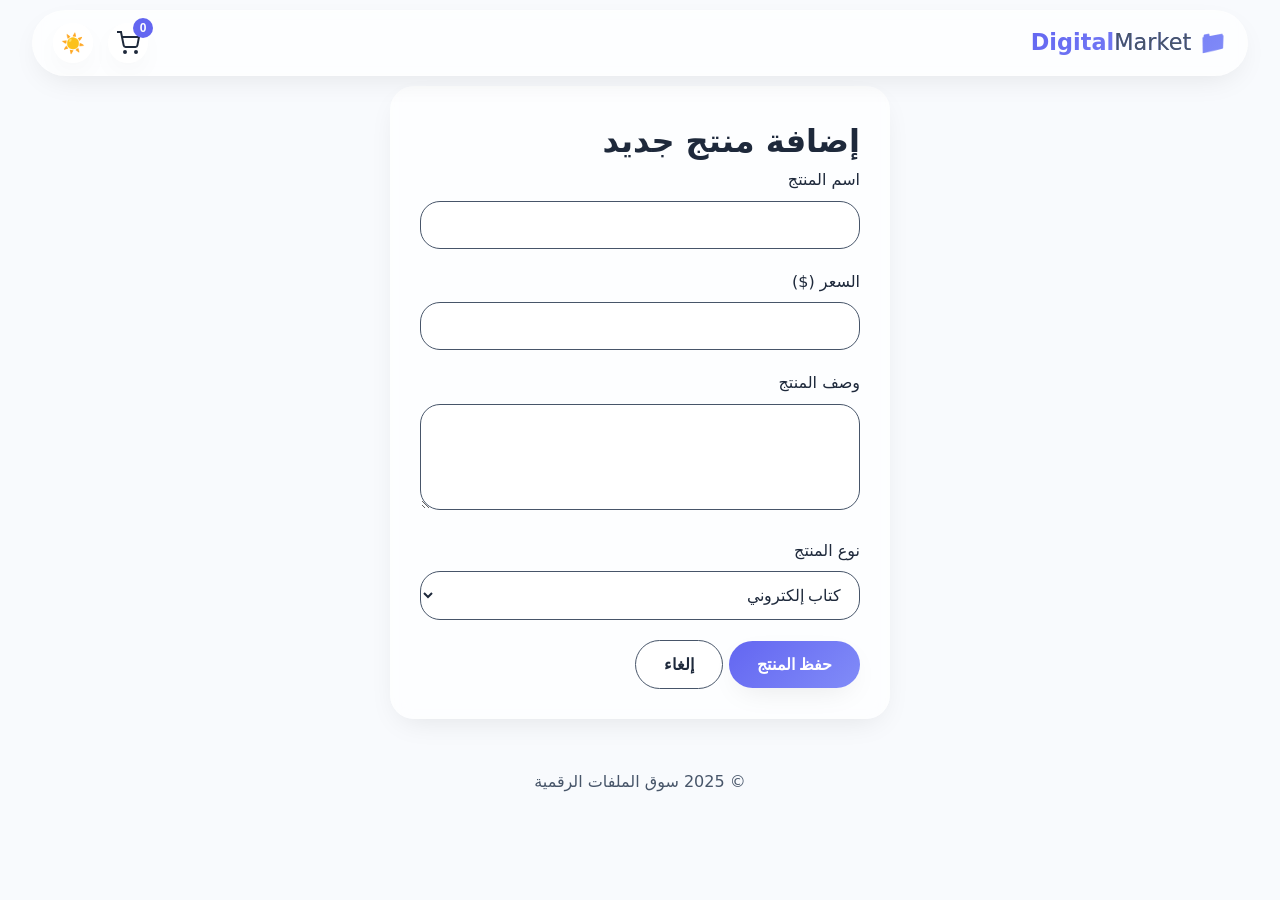
==== add-item.html @ b43b313d "Add files via upload" ====
<!DOCTYPE html>
<html lang="ar" dir="rtl">
<head>
    <meta charset="UTF-8">
    <meta name="viewport" content="width=device-width, initial-scale=1.0">
    <title>إضافة منتج جديد</title>
    <link rel="stylesheet" href="style.css">
</head>
<body class="light-mode">
    <header class="header">
        <div class="logo">📁 Digital<span>Market</span></div>
        <div class="header-actions">
            <button class="cart-btn" onclick="window.location.href='cart.html'">
                <span class="cart-icon"></span>
                <span class="cart-count" id="cart-count">0</span>
            </button>
            <button class="mode-toggle" id="mode-toggle" aria-label="تبديل الوضع الليلي"></button>
        </div>
    </header>

    <main class="form-container">
        <h1>إضافة منتج جديد</h1>
        <form id="add-product-form">
            <div class="form-group">
                <label for="name">اسم المنتج</label>
                <input type="text" id="name" name="name" required>
            </div>
            <div class="form-group">
                <label for="price">السعر ($)</label>
                <input type="number" id="price" name="price" step="0.01" min="0" required>
            </div>
            <div class="form-group">
                <label for="description">وصف المنتج</label>
                <textarea id="description" name="description" rows="4" required></textarea>
            </div>
            <div class="form-group">
                <label for="type">نوع المنتج</label>
                <select id="type" name="type">
                    <option value="ebook">كتاب إلكتروني</option>
                    <option value="code">كود برمجي</option>
                    <option value="design">قالب تصميم</option>
                    <option value="audio">موسيقى</option>
                </select>
            </div>
            <button type="submit" class="btn-primary">حفظ المنتج</button>
            <button type="button" class="btn-secondary" onclick="window.location.href='dashboard.html'">إلغاء</button>
        </form>
    </main>

    <footer>
        <p>© 2025 سوق الملفات الرقمية</p>
    </footer>

    <script src="data.js"></script>
    <script src="app.js"></script>
    <script>
        document.addEventListener('DOMContentLoaded', function() {
            document.getElementById('add-product-form').addEventListener('submit', addProduct);
            updateCartCount();
        });
    </script>
</body>
</html>
---- style.css ----
/* ===== المتغيرات والإعدادات العامة ===== */
:root {
    --bg-primary: #f8fafd;
    --bg-secondary: #ffffff;
    --text-primary: #1e293b;
    --text-secondary: #475569;
    --accent: #6366f1;
    --accent-light: #818cf8;
    --shadow: 0 10px 30px -10px rgba(0, 0, 0, 0.1);
    --glass-bg: rgba(255, 255, 255, 0.7);
    --border-radius: 24px;
    --transition: all 0.3s cubic-bezier(0.4, 0, 0.2, 1);
}

body.dark-mode {
    --bg-primary: #0f172a;
    --bg-secondary: #1e293b;
    --text-primary: #f1f5f9;
    --text-secondary: #cbd5e1;
    --accent: #818cf8;
    --accent-light: #a5b4fc;
    --shadow: 0 10px 30px -10px rgba(0, 0, 0, 0.5);
    --glass-bg: rgba(30, 41, 59, 0.7);
}

* {
    margin: 0;
    padding: 0;
    box-sizing: border-box;
    outline: none;
    -webkit-tap-highlight-color: transparent;
}

body {
    font-family: system-ui, -apple-system, 'Segoe UI', Roboto, sans-serif;
    background-color: var(--bg-primary);
    color: var(--text-primary);
    line-height: 1.6;
    transition: var(--transition);
    padding: 0 16px;
}

/* ===== الهيدر ===== */
.header {
    display: flex;
    justify-content: space-between;
    align-items: center;
    padding: 16px 0;
    margin-bottom: 20px;
    background: var(--glass-bg);
    backdrop-filter: blur(10px);
    -webkit-backdrop-filter: blur(10px);
    border-radius: 60px;
    padding: 12px 20px;
    box-shadow: var(--shadow);
    position: sticky;
    top: 10px;
    z-index: 100;
    border: 1px solid rgba(255,255,255,0.2);
}

.logo {
    font-size: 1.4rem;
    font-weight: 700;
    background: linear-gradient(135deg, var(--accent), var(--accent-light));
    -webkit-background-clip: text;
    -webkit-text-fill-color: transparent;
    background-clip: text;
}

.logo span {
    font-weight: 300;
    background: none;
    -webkit-text-fill-color: var(--text-secondary);
}

.header-actions {
    display: flex;
    gap: 15px;
    align-items: center;
}

.cart-btn {
    background: none;
    border: none;
    position: relative;
    cursor: pointer;
    padding: 8px;
    border-radius: 50%;
    background: var(--bg-secondary);
    box-shadow: var(--shadow);
    transition: var(--transition);
}

.cart-btn:hover {
    transform: scale(1.1);
}

.cart-icon {
    display: block;
    width: 24px;
    height: 24px;
    background: var(--text-primary);
    mask: url("data:image/svg+xml,%3Csvg xmlns='http://www.w3.org/2000/svg' viewBox='0 0 24 24' fill='none' stroke='currentColor' stroke-width='2'%3E%3Ccircle cx='9' cy='21' r='1'/%3E%3Ccircle cx='20' cy='21' r='1'/%3E%3Cpath d='M1 1h4l2.68 13.39a2 2 0 0 0 2 1.61h9.72a2 2 0 0 0 2-1.61L23 6H6'/%3E%3C/svg%3E") no-repeat center;
    mask-size: contain;
    -webkit-mask: url("data:image/svg+xml,%3Csvg xmlns='http://www.w3.org/2000/svg' viewBox='0 0 24 24' fill='none' stroke='currentColor' stroke-width='2'%3E%3Ccircle cx='9' cy='21' r='1'/%3E%3Ccircle cx='20' cy='21' r='1'/%3E%3Cpath d='M1 1h4l2.68 13.39a2 2 0 0 0 2 1.61h9.72a2 2 0 0 0 2-1.61L23 6H6'/%3E%3C/svg%3E") no-repeat center;
    -webkit-mask-size: contain;
}

.cart-count {
    position: absolute;
    top: -5px;
    right: -5px;
    background: var(--accent);
    color: white;
    border-radius: 50%;
    width: 20px;
    height: 20px;
    font-size: 12px;
    display: flex;
    align-items: center;
    justify-content: center;
    font-weight: bold;
}

.mode-toggle {
    width: 40px;
    height: 40px;
    border-radius: 50%;
    border: none;
    background: var(--bg-secondary);
    box-shadow: var(--shadow);
    cursor: pointer;
    position: relative;
    transition: var(--transition);
}

.mode-toggle::before {
    content: '☀️';
    position: absolute;
    top: 50%;
    left: 50%;
    transform: translate(-50%, -50%);
    font-size: 1.2rem;
}

.dark-mode .mode-toggle::before {
    content: '🌙';
}

/* ===== الأزرار ===== */
.btn-primary, .btn-secondary {
    padding: 14px 28px;
    border: none;
    border-radius: 60px;
    font-size: 1rem;
    font-weight: 600;
    cursor: pointer;
    transition: var(--transition);
    box-shadow: var(--shadow);
    background: linear-gradient(135deg, var(--accent), var(--accent-light));
    color: white;
    width: fit-content;
}

.btn-primary:hover {
    transform: translateY(-3px);
    box-shadow: 0 15px 35px -10px var(--accent);
}

.btn-secondary {
    background: var(--bg-secondary);
    color: var(--text-primary);
    box-shadow: none;
    border: 1px solid var(--text-secondary);
}

.btn-secondary:hover {
    background: var(--text-secondary);
    color: var(--bg-primary);
}

/* ===== الأيقونات CSS ===== */
.icon, .stat-icon {
    width: 60px;
    height: 60px;
    background: var(--glass-bg);
    backdrop-filter: blur(4px);
    border-radius: 20px;
    margin-bottom: 10px;
    position: relative;
    box-shadow: var(--shadow);
    border: 1px solid rgba(255,255,255,0.2);
}

.icon-pdf::before {
    content: '📄';
    font-size: 2rem;
    position: absolute;
    top: 50%;
    left: 50%;
    transform: translate(-50%, -50%);
}

.icon-code::before {
    content: '</>';
    font-size: 1.8rem;
    font-weight: bold;
    color: var(--accent);
    position: absolute;
    top: 50%;
    left: 50%;
    transform: translate(-50%, -50%);
}

.icon-design::before {
    content: '🎨';
    font-size: 2rem;
    position: absolute;
    top: 50%;
    left: 50%;
    transform: translate(-50%, -50%);
}

.icon-audio::before {
    content: '🎵';
    font-size: 2rem;
    position: absolute;
    top: 50%;
    left: 50%;
    transform: translate(-50%, -50%);
}

.stat-icon {
    width: 50px;
    height: 50px;
    border-radius: 16px;
}

.products-icon::before {
    content: '📦';
    font-size: 1.8rem;
    position: absolute;
    top: 50%;
    left: 50%;
    transform: translate(-50%, -50%);
}

.earnings-icon::before {
    content: '💰';
    font-size: 1.8rem;
    position: absolute;
    top: 50%;
    left: 50%;
    transform: translate(-50%, -50%);
}

/* ===== الأقسام ===== */
.hero {
    text-align: center;
    padding: 40px 0;
    animation: fadeInUp 0.8s ease;
}

.hero h1 {
    font-size: 2.2rem;
    margin-bottom: 16px;
}

.hero h1 span {
    color: var(--accent);
}

.hero p {
    color: var(--text-secondary);
    margin-bottom: 24px;
    font-size: 1.1rem;
}

.categories {
    margin: 40px 0;
}

.category-grid {
    display: grid;
    grid-template-columns: repeat(4, 1fr);
    gap: 12px;
    margin-top: 20px;
}

.category-item {
    display: flex;
    flex-direction: column;
    align-items: center;
    text-align: center;
    background: var(--glass-bg);
    backdrop-filter: blur(4px);
    padding: 16px 8px;
    border-radius: var(--border-radius);
    box-shadow: var(--shadow);
    transition: var(--transition);
    border: 1px solid rgba(255,255,255,0.1);
}

.category-item:hover {
    transform: translateY(-5px);
}

.category-item span {
    font-size: 0.9rem;
    font-weight: 500;
}

.products {
    margin: 40px 0;
}

.product-grid {
    display: grid;
    grid-template-columns: 1fr;
    gap: 20px;
    margin-top: 20px;
}

.product-card {
    background: var(--glass-bg);
    backdrop-filter: blur(10px);
    border-radius: var(--border-radius);
    padding: 20px;
    box-shadow: var(--shadow);
    border: 1px solid rgba(255,255,255,0.2);
    transition: var(--transition);
    animation: fadeIn 0.5s ease;
}

.product-card:hover {
    transform: scale(1.02);
    box-shadow: 0 20px 40px -15px var(--accent);
}

.product-card h3 {
    margin-bottom: 8px;
    color: var(--text-primary);
}

.product-card p {
    color: var(--text-secondary);
    margin-bottom: 12px;
    font-size: 0.95rem;
}

.product-price {
    font-size: 1.4rem;
    font-weight: 700;
    color: var(--accent);
    margin-bottom: 12px;
}

.product-actions {
    display: flex;
    gap: 10px;
}

.product-actions button {
    flex: 1;
    padding: 10px;
    border: none;
    border-radius: 40px;
    font-weight: 600;
    cursor: pointer;
    transition: var(--transition);
}

.add-to-cart {
    background: var(--accent);
    color: white;
}

.add-to-cart:hover {
    background: var(--accent-light);
}

.view-details {
    background: var(--bg-secondary);
    color: var(--text-primary);
    border: 1px solid var(--text-secondary);
}

.view-details:hover {
    background: var(--text-secondary);
    color: var(--bg-primary);
}

/* ===== صفحات أخرى ===== */
.product-detail-container {
    max-width: 600px;
    margin: 20px auto;
    background: var(--glass-bg);
    backdrop-filter: blur(10px);
    padding: 30px;
    border-radius: var(--border-radius);
    box-shadow: var(--shadow);
}

.rating {
    display: flex;
    gap: 5px;
    margin: 15px 0;
    color: #fbbf24;
    font-size: 1.3rem;
}

.cart-items {
    margin: 20px 0;
}

.cart-item {
    display: flex;
    justify-content: space-between;
    align-items: center;
    background: var(--glass-bg);
    backdrop-filter: blur(10px);
    padding: 15px;
    border-radius: 20px;
    margin-bottom: 10px;
    box-shadow: var(--shadow);
}

.cart-summary {
    display: flex;
    justify-content: space-between;
    align-items: center;
    padding: 20px;
    background: var(--bg-secondary);
    border-radius: 20px;
    margin: 20px 0;
    font-size: 1.2rem;
    font-weight: bold;
}

.cart-actions {
    display: flex;
    gap: 10px;
}

.stats-grid {
    display: grid;
    grid-template-columns: repeat(2, 1fr);
    gap: 15px;
    margin: 20px 0;
}

.stat-card {
    display: flex;
    align-items: center;
    gap: 15px;
    background: var(--glass-bg);
    backdrop-filter: blur(10px);
    padding: 20px;
    border-radius: 30px;
    box-shadow: var(--shadow);
}

.stat-label {
    color: var(--text-secondary);
    font-size: 0.9rem;
}

.stat-value {
    font-size: 1.5rem;
    font-weight: 700;
    color: var(--accent);
}

.product-list {
    margin: 20px 0;
}

.product-list-item {
    display: flex;
    justify-content: space-between;
    align-items: center;
    background: var(--glass-bg);
    backdrop-filter: blur(10px);
    padding: 15px;
    border-radius: 20px;
    margin-bottom: 10px;
}

.delete-product {
    background: #ef4444;
    color: white;
    border: none;
    padding: 8px 16px;
    border-radius: 40px;
    cursor: pointer;
    transition: var(--transition);
}

.delete-product:hover {
    background: #dc2626;
    transform: scale(1.05);
}

.form-container {
    max-width: 500px;
    margin: 20px auto;
    background: var(--glass-bg);
    backdrop-filter: blur(10px);
    padding: 30px;
    border-radius: var(--border-radius);
    box-shadow: var(--shadow);
}

.form-group {
    margin-bottom: 20px;
}

.form-group label {
    display: block;
    margin-bottom: 8px;
    font-weight: 500;
}

.form-group input,
.form-group textarea,
.form-group select {
    width: 100%;
    padding: 14px;
    border: 1px solid var(--text-secondary);
    border-radius: 20px;
    background: var(--bg-secondary);
    color: var(--text-primary);
    font-size: 1rem;
    transition: var(--transition);
}

.form-group input:focus,
.form-group textarea:focus,
.form-group select:focus {
    border-color: var(--accent);
    box-shadow: 0 0 0 3px rgba(99, 102, 241, 0.2);
}

footer {
    text-align: center;
    padding: 30px 0;
    color: var(--text-secondary);
}

/* ===== الحركات ===== */
@keyframes fadeInUp {
    from {
        opacity: 0;
        transform: translateY(20px);
    }
    to {
        opacity: 1;
        transform: translateY(0);
    }
}

@keyframes fadeIn {
    from { opacity: 0; }
    to { opacity: 1; }
}

/* ===== التجاوب ===== */
@media (min-width: 768px) {
    body {
        padding: 0 32px;
    }
    
    .product-grid {
        grid-template-columns: repeat(2, 1fr);
    }
    
    .category-grid {
        gap: 20px;
    }
    
    .hero h1 {
        font-size: 3rem;
    }
}

@media (min-width: 1024px) {
    .product-grid {
        grid-template-columns: repeat(3, 1fr);
    }
    
    .category-grid {
        grid-template-columns: repeat(4, 1fr);
    }
}
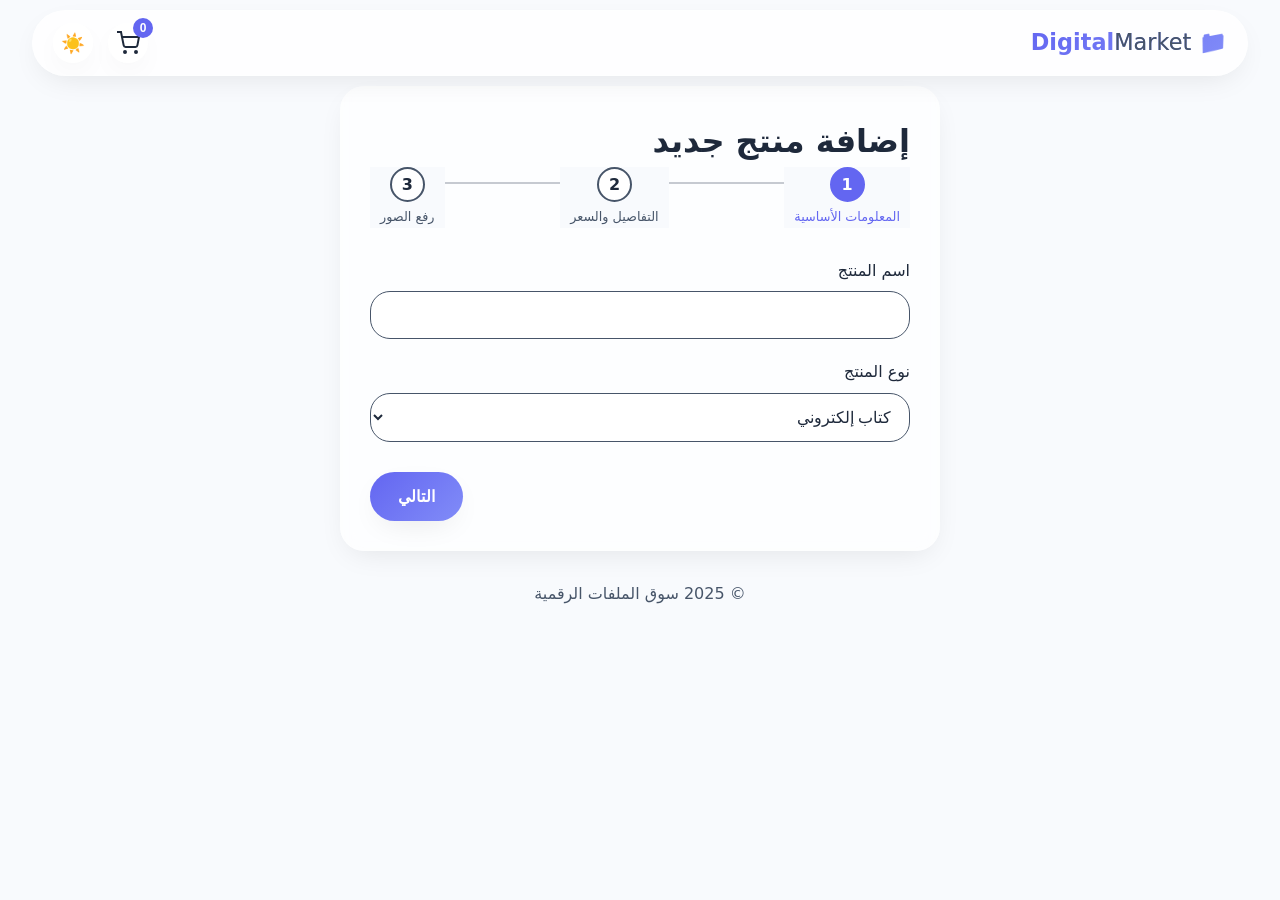
==== commit 3fb1ed5f: "Update add-item.html" ====
--- a/add-item.html
+++ b/add-item.html
@@ -3,8 +3,143 @@
 <head>
     <meta charset="UTF-8">
     <meta name="viewport" content="width=device-width, initial-scale=1.0">
-    <title>إضافة منتج جديد</title>
+    <title>إضافة منتج جديد - متعدد الخطوات</title>
     <link rel="stylesheet" href="style.css">
+    <style>
+        /* أنماط إضافية للنموذج متعدد الخطوات */
+        .multi-step-form {
+            max-width: 600px;
+            margin: 0 auto;
+            background: var(--glass-bg);
+            backdrop-filter: blur(10px);
+            padding: 30px;
+            border-radius: var(--border-radius);
+            box-shadow: var(--shadow);
+        }
+        .step-indicator {
+            display: flex;
+            justify-content: space-between;
+            margin-bottom: 30px;
+            position: relative;
+        }
+        .step-indicator::before {
+            content: '';
+            position: absolute;
+            top: 15px;
+            left: 0;
+            right: 0;
+            height: 2px;
+            background: var(--text-secondary);
+            opacity: 0.3;
+            z-index: 0;
+        }
+        .step {
+            display: flex;
+            flex-direction: column;
+            align-items: center;
+            z-index: 1;
+            background: var(--bg-primary);
+            padding: 0 10px;
+        }
+        .step-number {
+            width: 35px;
+            height: 35px;
+            border-radius: 50%;
+            background: var(--bg-secondary);
+            color: var(--text-primary);
+            display: flex;
+            align-items: center;
+            justify-content: center;
+            font-weight: bold;
+            border: 2px solid var(--text-secondary);
+            transition: var(--transition);
+        }
+        .step.active .step-number {
+            background: var(--accent);
+            color: white;
+            border-color: var(--accent);
+        }
+        .step.completed .step-number {
+            background: var(--accent-light);
+            color: white;
+            border-color: var(--accent-light);
+        }
+        .step-label {
+            font-size: 0.8rem;
+            margin-top: 5px;
+            color: var(--text-secondary);
+        }
+        .step.active .step-label {
+            color: var(--accent);
+            font-weight: 500;
+        }
+        .form-step {
+            display: none;
+        }
+        .form-step.active-step {
+            display: block;
+        }
+        .image-preview-area {
+            display: flex;
+            flex-wrap: wrap;
+            gap: 15px;
+            margin: 20px 0;
+            min-height: 100px;
+            border: 2px dashed var(--accent);
+            border-radius: 20px;
+            padding: 20px;
+            justify-content: center;
+        }
+        .preview-image {
+            width: 80px;
+            height: 80px;
+            border-radius: 16px;
+            background: var(--bg-secondary);
+            display: flex;
+            align-items: center;
+            justify-content: center;
+            font-size: 2rem;
+            box-shadow: var(--shadow);
+            position: relative;
+        }
+        .preview-image .remove-image {
+            position: absolute;
+            top: -5px;
+            right: -5px;
+            width: 20px;
+            height: 20px;
+            background: #ef4444;
+            color: white;
+            border-radius: 50%;
+            display: flex;
+            align-items: center;
+            justify-content: center;
+            font-size: 12px;
+            cursor: pointer;
+        }
+        .file-upload-btn {
+            background: var(--bg-secondary);
+            border: 1px solid var(--accent);
+            color: var(--text-primary);
+            padding: 10px 20px;
+            border-radius: 40px;
+            cursor: pointer;
+            transition: var(--transition);
+            display: inline-block;
+        }
+        .file-upload-btn:hover {
+            background: var(--accent);
+            color: white;
+        }
+        .navigation-buttons {
+            display: flex;
+            justify-content: space-between;
+            margin-top: 30px;
+        }
+        .hidden {
+            display: none;
+        }
+    </style>
 </head>
 <body class="light-mode">
     <header class="header">
@@ -18,33 +153,76 @@
         </div>
     </header>
 
-    <main class="form-container">
-        <h1>إضافة منتج جديد</h1>
-        <form id="add-product-form">
-            <div class="form-group">
-                <label for="name">اسم المنتج</label>
-                <input type="text" id="name" name="name" required>
+    <main>
+        <div class="multi-step-form">
+            <h1>إضافة منتج جديد</h1>
+            
+            <!-- مؤشر الخطوات -->
+            <div class="step-indicator">
+                <div class="step active" id="step1">
+                    <div class="step-number">1</div>
+                    <span class="step-label">المعلومات الأساسية</span>
+                </div>
+                <div class="step" id="step2">
+                    <div class="step-number">2</div>
+                    <span class="step-label">التفاصيل والسعر</span>
+                </div>
+                <div class="step" id="step3">
+                    <div class="step-number">3</div>
+                    <span class="step-label">رفع الصور</span>
+                </div>
             </div>
-            <div class="form-group">
-                <label for="price">السعر ($)</label>
-                <input type="number" id="price" name="price" step="0.01" min="0" required>
-            </div>
-            <div class="form-group">
-                <label for="description">وصف المنتج</label>
-                <textarea id="description" name="description" rows="4" required></textarea>
-            </div>
-            <div class="form-group">
-                <label for="type">نوع المنتج</label>
-                <select id="type" name="type">
-                    <option value="ebook">كتاب إلكتروني</option>
-                    <option value="code">كود برمجي</option>
-                    <option value="design">قالب تصميم</option>
-                    <option value="audio">موسيقى</option>
-                </select>
-            </div>
-            <button type="submit" class="btn-primary">حفظ المنتج</button>
-            <button type="button" class="btn-secondary" onclick="window.location.href='dashboard.html'">إلغاء</button>
-        </form>
+
+            <!-- نموذج متعدد الخطوات -->
+            <form id="add-product-form" enctype="multipart/form-data">
+                <!-- الخطوة 1: المعلومات الأساسية -->
+                <div class="form-step active-step" id="step1-content">
+                    <div class="form-group">
+                        <label for="name">اسم المنتج</label>
+                        <input type="text" id="name" name="name" required>
+                    </div>
+                    <div class="form-group">
+                        <label for="type">نوع المنتج</label>
+                        <select id="type" name="type" required>
+                            <option value="ebook">كتاب إلكتروني</option>
+                            <option value="code">كود برمجي</option>
+                            <option value="design">قالب تصميم</option>
+                            <option value="audio">موسيقى</option>
+                        </select>
+                    </div>
+                </div>
+
+                <!-- الخطوة 2: التفاصيل والسعر -->
+                <div class="form-step" id="step2-content">
+                    <div class="form-group">
+                        <label for="price">السعر ($)</label>
+                        <input type="number" id="price" name="price" step="0.01" min="0" required>
+                    </div>
+                    <div class="form-group">
+                        <label for="description">وصف المنتج</label>
+                        <textarea id="description" name="description" rows="4" required></textarea>
+                    </div>
+                </div>
+
+                <!-- الخطوة 3: رفع الصور (معاينة فورية) -->
+                <div class="form-step" id="step3-content">
+                    <div class="form-group">
+                        <label>صور المنتج (يمكن رفع عدة صور)</label>
+                        <div class="image-preview-area" id="imagePreview"></div>
+                        <input type="file" id="imageUpload" accept="image/*" multiple style="display: none;">
+                        <button type="button" class="file-upload-btn" id="uploadBtn">اختر صوراً</button>
+                        <p style="font-size:0.8rem; color:var(--text-secondary); margin-top:5px;">(محاكاة رفع الصور - يتم عرض أيقونات بدلاً من الصور الفعلية)</p>
+                    </div>
+                </div>
+
+                <!-- أزرار التنقل -->
+                <div class="navigation-buttons">
+                    <button type="button" class="btn-secondary" id="prevBtn" style="visibility: hidden;">السابق</button>
+                    <button type="button" class="btn-primary" id="nextBtn">التالي</button>
+                    <button type="submit" class="btn-primary" id="submitBtn" style="display: none;">حفظ المنتج</button>
+                </div>
+            </form>
+        </div>
     </main>
 
     <footer>
@@ -54,10 +232,169 @@
     <script src="data.js"></script>
     <script src="app.js"></script>
     <script>
+        // إدارة النموذج متعدد الخطوات
         document.addEventListener('DOMContentLoaded', function() {
-            document.getElementById('add-product-form').addEventListener('submit', addProduct);
+            const steps = [document.getElementById('step1'), document.getElementById('step2'), document.getElementById('step3')];
+            const stepContents = [
+                document.getElementById('step1-content'),
+                document.getElementById('step2-content'),
+                document.getElementById('step3-content')
+            ];
+            const prevBtn = document.getElementById('prevBtn');
+            const nextBtn = document.getElementById('nextBtn');
+            const submitBtn = document.getElementById('submitBtn');
+            let currentStep = 0;
+
+            // تحديث واجهة الخطوات
+            function updateStepUI() {
+                stepContents.forEach((content, index) => {
+                    if (index === currentStep) {
+                        content.classList.add('active-step');
+                    } else {
+                        content.classList.remove('active-step');
+                    }
+                });
+
+                steps.forEach((step, index) => {
+                    step.classList.remove('active', 'completed');
+                    if (index === currentStep) {
+                        step.classList.add('active');
+                    } else if (index < currentStep) {
+                        step.classList.add('completed');
+                    }
+                });
+
+                // إظهار/إخفاء الأزرار
+                if (currentStep === 0) {
+                    prevBtn.style.visibility = 'hidden';
+                } else {
+                    prevBtn.style.visibility = 'visible';
+                }
+
+                if (currentStep === steps.length - 1) {
+                    nextBtn.style.display = 'none';
+                    submitBtn.style.display = 'inline-block';
+                } else {
+                    nextBtn.style.display = 'inline-block';
+                    submitBtn.style.display = 'none';
+                }
+            }
+
+            // الانتقال إلى الخطوة التالية
+            function nextStep() {
+                if (currentStep < steps.length - 1) {
+                    // التحقق من صحة المدخلات في الخطوة الحالية
+                    const inputs = stepContents[currentStep].querySelectorAll('input, select, textarea');
+                    let valid = true;
+                    inputs.forEach(input => {
+                        if (input.hasAttribute('required') && !input.value.trim()) {
+                            valid = false;
+                            input.style.borderColor = '#ef4444';
+                        } else {
+                            input.style.borderColor = '';
+                        }
+                    });
+                    if (!valid) {
+                        alert('يرجى ملء جميع الحقول المطلوبة');
+                        return;
+                    }
+                    currentStep++;
+                    updateStepUI();
+                }
+            }
+
+            // العودة إلى الخطوة السابقة
+            function prevStep() {
+                if (currentStep > 0) {
+                    currentStep--;
+                    updateStepUI();
+                }
+            }
+
+            // معالجة رفع الصور والمعاينة
+            const imageUpload = document.getElementById('imageUpload');
+            const uploadBtn = document.getElementById('uploadBtn');
+            const imagePreview = document.getElementById('imagePreview');
+
+            uploadBtn.addEventListener('click', () => {
+                imageUpload.click();
+            });
+
+            imageUpload.addEventListener('change', function(e) {
+                const files = Array.from(e.target.files);
+                files.forEach(file => {
+                    // محاكاة معاينة الصورة باستخدام FileReader (نعرض أيقونة بدلاً من الصورة الفعلية لتجنب الصور الخارجية)
+                    const reader = new FileReader();
+                    reader.onload = function(ev) {
+                        // نستخدم أيقونة بدلاً من الصورة
+                        const previewDiv = document.createElement('div');
+                        previewDiv.className = 'preview-image';
+                        previewDiv.innerHTML = `
+                            <span>🖼️</span>
+                            <span class="remove-image" onclick="this.parentElement.remove()">×</span>
+                        `;
+                        imagePreview.appendChild(previewDiv);
+                    };
+                    reader.readAsDataURL(file);
+                });
+                // إعادة تعيين قيمة input للسماح برفع نفس الملف مرة أخرى
+                imageUpload.value = '';
+            });
+
+            // ربط الأزرار
+            prevBtn.addEventListener('click', prevStep);
+            nextBtn.addEventListener('click', nextStep);
+
+            // معالجة تقديم النموذج
+            document.getElementById('add-product-form').addEventListener('submit', function(e) {
+                e.preventDefault();
+                
+                // جمع البيانات من جميع الخطوات
+                const name = document.getElementById('name').value.trim();
+                const type = document.getElementById('type').value;
+                const price = parseFloat(document.getElementById('price').value);
+                const description = document.getElementById('description').value.trim();
+                
+                if (!name || isNaN(price) || !description) {
+                    alert('يرجى ملء جميع الحقول');
+                    return;
+                }
+                
+                // استدعاء دالة addProduct من app.js (إذا كانت موجودة) أو تنفيذ الحفظ محلياً
+                if (typeof addProduct === 'function') {
+                    addProduct(e);
+                } else {
+                    // محاكاة الحفظ
+                    const products = JSON.parse(localStorage.getItem('products')) || [];
+                    const newId = products.length > 0 ? Math.max(...products.map(p => p.id)) + 1 : 1;
+                    const newProduct = {
+                        id: newId,
+                        name,
+                        price,
+                        description,
+                        type,
+                        rating: 5.0,
+                        reviews: 0,
+                        date: new Date().toISOString().split('T')[0]
+                    };
+                    products.push(newProduct);
+                    localStorage.setItem('products', JSON.stringify(products));
+                    
+                    let stats = JSON.parse(localStorage.getItem('sellerStats')) || { totalEarnings: 1250.75, totalSales: 87 };
+                    stats.totalEarnings += price * 0.7;
+                    localStorage.setItem('sellerStats', JSON.stringify(stats));
+                    
+                    alert('تمت إضافة المنتج بنجاح');
+                    window.location.href = 'dashboard.html';
+                }
+            });
+
+            // تحديث عداد السلة
             updateCartCount();
+
+            // تهيئة واجهة الخطوات
+            updateStepUI();
         });
     </script>
 </body>
-</html>+</html>
--- a/style.css
+++ b/style.css
@@ -10,6 +10,7 @@
     --glass-bg: rgba(255, 255, 255, 0.7);
     --border-radius: 24px;
     --transition: all 0.3s cubic-bezier(0.4, 0, 0.2, 1);
+    --header-bg: rgba(255, 255, 255, 0.8);
 }
 
 body.dark-mode {
@@ -21,6 +22,7 @@
     --accent-light: #a5b4fc;
     --shadow: 0 10px 30px -10px rgba(0, 0, 0, 0.5);
     --glass-bg: rgba(30, 41, 59, 0.7);
+    --header-bg: rgba(15, 23, 42, 0.8);
 }
 
 * {
@@ -40,14 +42,30 @@
     padding: 0 16px;
 }
 
-/* ===== الهيدر ===== */
+/* ===== أنيميشن الظهور عند التمرير ===== */
+@keyframes reveal {
+    from {
+        opacity: 0;
+        transform: translateY(30px);
+    }
+    to {
+        opacity: 1;
+        transform: translateY(0);
+    }
+}
+
+section {
+    animation: reveal 0.8s ease forwards;
+}
+
+/* ===== الهيدر المتغير ===== */
 .header {
     display: flex;
     justify-content: space-between;
     align-items: center;
     padding: 16px 0;
     margin-bottom: 20px;
-    background: var(--glass-bg);
+    background: var(--header-bg);
     backdrop-filter: blur(10px);
     -webkit-backdrop-filter: blur(10px);
     border-radius: 60px;
@@ -57,8 +75,17 @@
     top: 10px;
     z-index: 100;
     border: 1px solid rgba(255,255,255,0.2);
-}
-
+    transition: background 0.3s ease, box-shadow 0.3s ease, padding 0.3s ease;
+}
+
+.header.scrolled {
+    background: var(--header-bg);
+    backdrop-filter: blur(15px);
+    padding: 8px 20px;
+    box-shadow: 0 5px 20px rgba(0,0,0,0.1);
+}
+
+/* باقي أنماط الهيدر كما هي */
 .logo {
     font-size: 1.4rem;
     font-weight: 700;
@@ -180,82 +207,7 @@
     color: var(--bg-primary);
 }
 
-/* ===== الأيقونات CSS ===== */
-.icon, .stat-icon {
-    width: 60px;
-    height: 60px;
-    background: var(--glass-bg);
-    backdrop-filter: blur(4px);
-    border-radius: 20px;
-    margin-bottom: 10px;
-    position: relative;
-    box-shadow: var(--shadow);
-    border: 1px solid rgba(255,255,255,0.2);
-}
-
-.icon-pdf::before {
-    content: '📄';
-    font-size: 2rem;
-    position: absolute;
-    top: 50%;
-    left: 50%;
-    transform: translate(-50%, -50%);
-}
-
-.icon-code::before {
-    content: '</>';
-    font-size: 1.8rem;
-    font-weight: bold;
-    color: var(--accent);
-    position: absolute;
-    top: 50%;
-    left: 50%;
-    transform: translate(-50%, -50%);
-}
-
-.icon-design::before {
-    content: '🎨';
-    font-size: 2rem;
-    position: absolute;
-    top: 50%;
-    left: 50%;
-    transform: translate(-50%, -50%);
-}
-
-.icon-audio::before {
-    content: '🎵';
-    font-size: 2rem;
-    position: absolute;
-    top: 50%;
-    left: 50%;
-    transform: translate(-50%, -50%);
-}
-
-.stat-icon {
-    width: 50px;
-    height: 50px;
-    border-radius: 16px;
-}
-
-.products-icon::before {
-    content: '📦';
-    font-size: 1.8rem;
-    position: absolute;
-    top: 50%;
-    left: 50%;
-    transform: translate(-50%, -50%);
-}
-
-.earnings-icon::before {
-    content: '💰';
-    font-size: 1.8rem;
-    position: absolute;
-    top: 50%;
-    left: 50%;
-    transform: translate(-50%, -50%);
-}
-
-/* ===== الأقسام ===== */
+/* ===== قسم البطل والإحصائيات ===== */
 .hero {
     text-align: center;
     padding: 40px 0;
@@ -277,51 +229,137 @@
     font-size: 1.1rem;
 }
 
-.categories {
+.live-stats {
+    display: flex;
+    justify-content: center;
+    gap: 30px;
+    margin: 30px 0;
+    flex-wrap: wrap;
+}
+
+.stat-item {
+    text-align: center;
+}
+
+.stat-number {
+    font-size: 2.5rem;
+    font-weight: 700;
+    color: var(--accent);
+    display: block;
+    line-height: 1.2;
+}
+
+.stat-label {
+    color: var(--text-secondary);
+    font-size: 1rem;
+}
+
+/* ===== شريط البحث والفلترة ===== */
+.search-section {
     margin: 40px 0;
 }
 
-.category-grid {
+.search-container {
+    display: flex;
+    flex-direction: column;
+    gap: 15px;
+    background: var(--glass-bg);
+    backdrop-filter: blur(10px);
+    padding: 20px;
+    border-radius: var(--border-radius);
+    box-shadow: var(--shadow);
+}
+
+.search-input {
+    width: 100%;
+    padding: 16px 20px;
+    border: none;
+    border-radius: 60px;
+    background: var(--bg-secondary);
+    color: var(--text-primary);
+    font-size: 1rem;
+    box-shadow: inset 0 2px 5px rgba(0,0,0,0.05);
+    transition: var(--transition);
+}
+
+.search-input:focus {
+    box-shadow: 0 0 0 3px rgba(99,102,241,0.3);
+}
+
+.filter-options {
+    display: flex;
+    gap: 10px;
+    flex-wrap: wrap;
+}
+
+.filter-options select {
+    flex: 1;
+    min-width: 150px;
+    padding: 12px;
+    border: none;
+    border-radius: 40px;
+    background: var(--bg-secondary);
+    color: var(--text-primary);
+    font-size: 0.95rem;
+    cursor: pointer;
+    transition: var(--transition);
+}
+
+.filter-options select:hover {
+    background: var(--accent-light);
+    color: white;
+}
+
+/* ===== التصنيفات العائمة ===== */
+.categories-floating {
+    margin: 60px 0;
+}
+
+.category-floating-grid {
     display: grid;
     grid-template-columns: repeat(4, 1fr);
-    gap: 12px;
+    gap: 15px;
     margin-top: 20px;
 }
 
-.category-item {
+.category-floating-item {
     display: flex;
     flex-direction: column;
     align-items: center;
-    text-align: center;
+    justify-content: center;
     background: var(--glass-bg);
     backdrop-filter: blur(4px);
-    padding: 16px 8px;
-    border-radius: var(--border-radius);
-    box-shadow: var(--shadow);
-    transition: var(--transition);
+    padding: 25px 10px;
+    border-radius: 40px;
+    box-shadow: var(--shadow);
+    cursor: pointer;
+    transition: all 0.3s ease;
     border: 1px solid rgba(255,255,255,0.1);
-}
-
-.category-item:hover {
-    transform: translateY(-5px);
-}
-
-.category-item span {
-    font-size: 0.9rem;
-    font-weight: 500;
-}
-
-.products {
-    margin: 40px 0;
-}
-
-.product-grid {
-    display: grid;
-    grid-template-columns: 1fr;
-    gap: 20px;
-    margin-top: 20px;
-}
-
+    transform: translateY(0);
+}
+
+.category-floating-item:hover {
+    transform: translateY(-10px) scale(1.05);
+    box-shadow: 0 20px 30px -10px var(--accent);
+    background: linear-gradient(145deg, var(--accent), var(--accent-light));
+    color: white;
+}
+
+.category-floating-item:hover .floating-icon {
+    color: white;
+}
+
+.floating-icon {
+    font-size: 2.5rem;
+    margin-bottom: 10px;
+    transition: transform 0.3s ease;
+}
+
+.category-floating-item:hover .floating-icon {
+    transform: scale(1.2);
+}
+
+/* ===== بطاقة المنتج ثلاثية الأبعاد ===== */
 .product-card {
     background: var(--glass-bg);
     backdrop-filter: blur(10px);
@@ -329,15 +367,18 @@
     padding: 20px;
     box-shadow: var(--shadow);
     border: 1px solid rgba(255,255,255,0.2);
-    transition: var(--transition);
+    transition: transform 0.3s ease, box-shadow 0.3s ease;
     animation: fadeIn 0.5s ease;
+    transform-style: preserve-3d;
+    perspective: 1000px;
 }
 
 .product-card:hover {
-    transform: scale(1.02);
-    box-shadow: 0 20px 40px -15px var(--accent);
-}
-
+    transform: rotateX(2deg) rotateY(2deg) scale(1.02);
+    box-shadow: 0 30px 40px -20px var(--accent);
+}
+
+/* باقي أنماط البطاقة */
 .product-card h3 {
     margin-bottom: 8px;
     color: var(--text-primary);
@@ -391,7 +432,28 @@
     color: var(--bg-primary);
 }
 
-/* ===== صفحات أخرى ===== */
+/* ===== الأقسام العامة ===== */
+.products, .trending-products {
+    margin: 60px 0;
+}
+
+.product-grid {
+    display: grid;
+    grid-template-columns: 1fr;
+    gap: 20px;
+    margin-top: 20px;
+}
+
+.no-results {
+    text-align: center;
+    color: var(--text-secondary);
+    padding: 40px;
+}
+
+/* ===== باقي الأنماط من الملف السابق (محذوفة للاختصار ولكن تبقى موجودة) ===== */
+/* لضمان عدم فقدان الأنماط الأخرى، نستمر في تضمينها أو نشير إلى أنها موجودة. هنا نضيف فقط الجديد */
+
+/* ===== صفحات أخرى (تبقى كما هي) ===== */
 .product-detail-container {
     max-width: 600px;
     margin: 20px auto;
@@ -575,13 +637,26 @@
         grid-template-columns: repeat(2, 1fr);
     }
     
-    .category-grid {
+    .category-floating-grid {
         gap: 20px;
     }
     
     .hero h1 {
         font-size: 3rem;
     }
+    
+    .search-container {
+        flex-direction: row;
+        align-items: center;
+    }
+    
+    .search-input {
+        flex: 2;
+    }
+    
+    .filter-options {
+        flex: 1;
+    }
 }
 
 @media (min-width: 1024px) {
@@ -589,7 +664,7 @@
         grid-template-columns: repeat(3, 1fr);
     }
     
-    .category-grid {
+    .category-floating-grid {
         grid-template-columns: repeat(4, 1fr);
     }
-}+}
